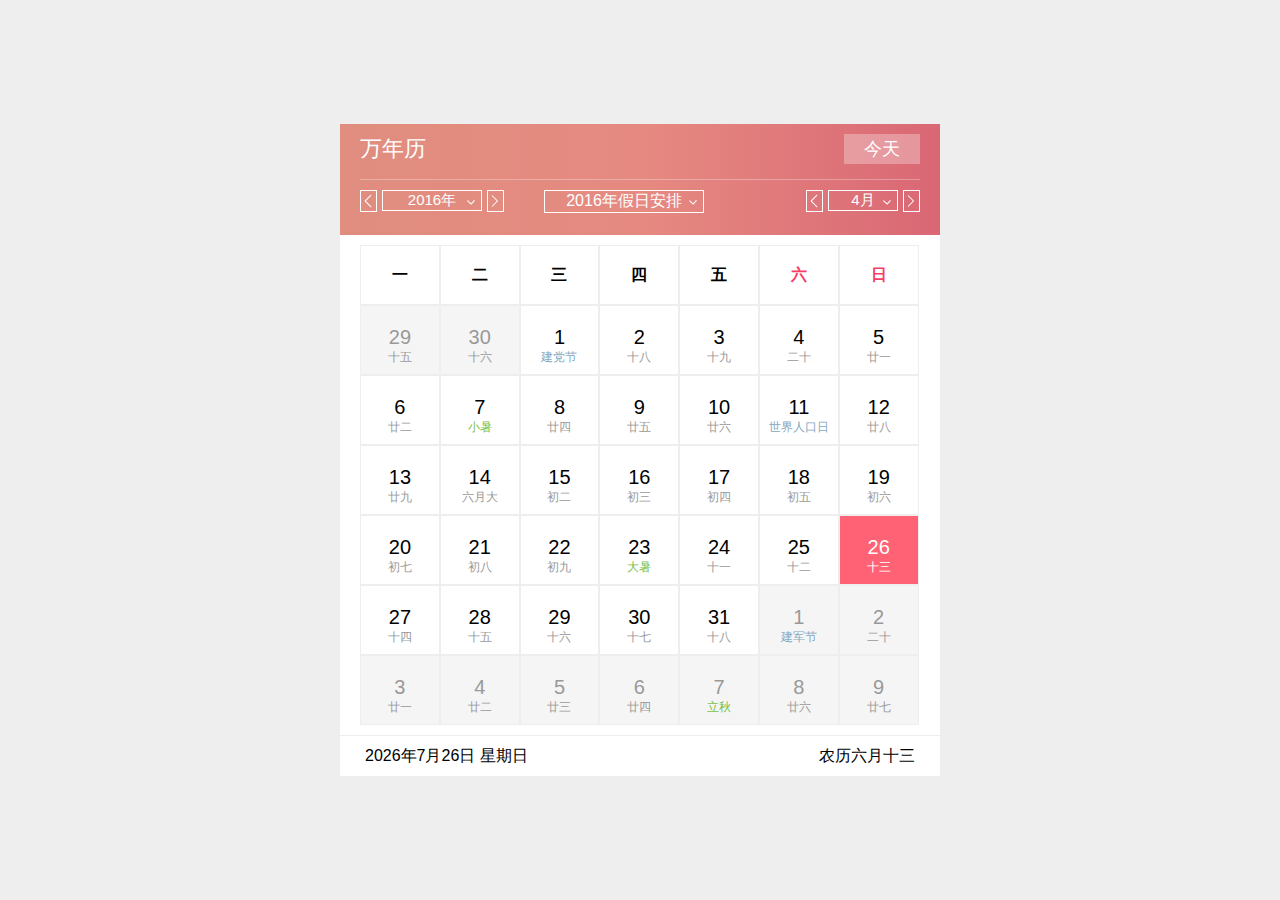
==== calendar.html @ 8a0a45b8 "Added files via upload" ====
﻿<!DOCTYPE>
<html>
<head>
	<title>Calendar</title>
	<meta name="author" content="Zhou Xiaoqing">
	<meta http-equiv="Content-Type" content="text/html,charset=utf-8">
	<meta name="viewport" content="width=device-width,initial-scale=1.0">
	<link rel="stylesheet" type="text/css" href="css/style.css"></head>
	<!--[if IE 9]>
	<style type="text/css">
	.selectYear ul { width:120px; }
	.selectHoliday ul { width:180px; }
	.selectMonth ul { width:80px; }
	</style>
	<![endif]-->
<body onclick="toggle(event,3)">
	<div class="container">
		<div class="control">

			<div class="title">
				<span>万年历</span>
				<button type="button" class="btn-today">今天</button>
			</div>

			<div class="clearfix textC" id="selectDate">

				<!--select-year start-->
				<div class="selectYear floatL">
					<button type="button" class="btn-year btn-prev floatL"></button>
					<div class="cal-year floatL cal-change" onclick="toggle(event,0)" value="2016">2016年</div>
					<button type="button" class="btn-year btn-next floatR"></button>
					<ul class="list"></ul>
				</div>
				<!--select-year end-->

				<!--select-holiday start-->
				<div class="selectHoliday floatL">
					<div class="cal-holiday cal-change" onclick="toggle(event,1)">2016年假日安排</div>
					<ul class="list">
						<li>2016年假日安排</li>
					</ul>
				</div>
				<!--select-holiday end-->

				<!--select-month start-->
				<div class="selectMonth floatR">
					<button type="button" class="btn-month btn-prev floatL"></button>
					<div class="cal-month floatL cal-change" onclick="toggle(event,2)" value="4">4月</div>
					<button type="button" class="btn-month btn-next floatR"></button>
					<ul class="list"></ul>
				</div>
				<!--select-month end-->
			</div>

		</div>
		<div class="content">
			<ul class="clearfix weeklist">
				<li value="1">一</li>
				<li value="2">二</li>
				<li value="3">三</li>
				<li value="4">四</li>
				<li value="5">五</li>
				<li value="6">六</li>
				<li value="7">日</li>
			</ul>
			<ol class="clearfix speclist"></ol>
		</div>
		<div class="show clearfix">
			<div class="floatL">
				<span id="span_day"></span>
				<span id="span_week"></span>
			</div>
			<div class="floatR">
				<span id="span_lunar"></span>
			</div>
		</div>
	</div>
</body>
<script src="js/data.js"></script>
<script src="js/calendar.js"></script>
<script type="text/javascript">
(function() {
	init(1901, 2100);

	//居中
	var containerH = document.getElementsByClassName("container")[0].offsetHeight;
	var bodyH = document.body.clientHeight;
	var bodyW = document.body.clientWidth;
	if (bodyW >= 768 && bodyH > containerH) {
		var topH = (bodyH - containerH) / 2;
		document.getElementsByClassName("container")[0].style.marginTop = topH + "px";
	}
})();
</script>
</html>
---- css/style.css ----
﻿* {
	box-sizing: border-box;
	margin: 0;
	padding: 0;
	font-family: "微软雅黑",sans-serif;
}
body {
	background-color: #eee;
}
ul,ol {
	list-style: none;
}
button { 
	border: none;
	background: none;
	outline: none;
	cursor: pointer;
}


.container {
	width: 600px;
	margin-left: auto;
	margin-right: auto;
}
.clearfix {
	overflow: auto;
	zoom: 1;
}
.floatL {
	float:left;
}
.floatR {
	float:right;
}



/* .control; start */
.control {
	color:#fff;
	padding-top:10px;
	padding-right: 20px;
	padding-bottom: 5px;
	padding-left: 20px;
	background: -moz-linear-gradient(left,rgba(222,131,115,0.9),rgba(229,127,117,0.9),rgba(215,89,103,0.9));/* Firefox */
	background: -webkit-linear-gradient(left,rgba(222,131,115,0.9),rgba(229,127,117,0.9),rgba(215,89,103,0.9)); /* Chorme Safari */
	background: -o-linear-gradient(left,rgba(222,131,115,0.9),rgba(229,127,117,0.9),rgba(215,89,103,0.9));/* Opera */
	filter:alpha(opacity=100 finishopacity=100 style=1 startx=0,starty=0,finishx=300,finishy=0) progid:DXImageTransform.Microsoft.gradient(startcolorstr="#de8273",endcolorstr="#d65867",gradientType=1);/* IE */
	background: linear-gradient(left,rgba(222,131,115,0.9),rgba(229,127,117,0.9),rgba(215,89,103,0.9));
}


/* title; start */
.title {
	font-size: 22px;
	padding-bottom: 15px;
	border-bottom: solid 1px rgba(255,255,255,0.3);
}
.btn-today {
	color: #fff;
	font-size: 18px;
	padding-top:3px;
	padding-bottom: 3px;
	padding-left:20px;
	padding-right: 20px;
	background-color: rgba(255,255,255,0.3);
	float: right;
}
.btn-today:hover {
	background-color: rgba(255,255,255,0.5);
}
/* title; end */


#selectDate {
	height: 50px;
	overflow: hidden;
}

/* icon:prev next select; start */
#selectDate button {
	width: 17px;
	height:22px;
	margin-top:10px;
	line-height: 22px;
	border:solid 1px #fff;
}
#selectDate button:hover {
	background-color: rgba(255,255,255,0.3);
}
.btn-prev {
	background: url("../icon/icon-prev.png") no-repeat -1px 2px;
}
.btn-next {
	background: url("../icon/icon-next.png") no-repeat -1px 2px;
}
.cal-year {
	background: url("../icon/icon-select.png") no-repeat 80px 3px; 
}
.cal-month {
	background: url("../icon/icon-select.png") no-repeat 50px 3px; 
}
.cal-holiday {
	cursor: pointer;
	background: url("../icon/icon-select.png") no-repeat 140px 3px;
}
/* icon:prev next select; end */


/* options:year holiday month; start */
.cal-year,.cal-month{
	margin-left: 5px;
	margin-right: 5px;
	margin-top: 10px;
	text-align: center;
	border:solid 1px;
	font-size: 15px;
	cursor: pointer;
}
.cal-year {
	width: 100px;
}
.cal-month {
	width: 70px;
}
.selectYear ul {
	width: 100px;
	margin-top: 32px;
	margin-left: 22px;
}
.selectMonth ul {
	width: 70px;
	margin-top: 32px;
	margin-left: 22px;
}
.selectHoliday {
	width:160px;
	margin-top: 10px;
	margin-left: 40px;
	text-align: center;
	border:solid 1px;
}
.selectHoliday ul {
	width: 160px;
}
ul.list {	
	height:150px;
	overflow: auto;
	position: absolute;	
	background-color: #fff;
	border:solid 1px #fff;
	display: none;
}
ul.list li {
	text-align: center;
	margin-bottom:1px;	
	font-size: 15px;
}
.selectYear ul li,.selectHoliday ul li {
	background-color: rgba(222,131,115,0.9);
}
.selectMonth ul li {
	background-color: rgba(225,107,108,0.9);
}
ul.list li:hover {
	background-color: rgba(215,89,103,0.9);
}
/* options:year holiday month; end */
/* control; end */


/* content; start */
.content {
	padding-top:10px;
	padding-bottom: 10px;
	padding-left: 20px;
	padding-right: 20px;
	background-color: #fff;
}
.content li {
	float:left;
	width: 14.25%;
	border:solid 1px #eee;
	text-align: center;
	cursor: pointer;
}
.weeklist li {	
	height:60px;
	line-height: 58px;	
	font-weight: bold;
}
.weeklist li[value="6"],.weeklist li[value="7"] {
	color: #f73f66;
}
.speclist li {
	height: 70px;
}
.lastMonth,.nextMonth {
	color: #999999;
	background-color: #f5f5f5;
}
.solarTerm .lunar {
	color: #78C148;
}
.solarfestival .lunar {
	color: #86a9c0;
}
.lunarfestival .lunar {
	color: #b04343;
}
.now {
	color: #fff;
	background-color: #fe6274;
}
.now .lunar {
	color: #fff;
}
.on {
	background-color: #ffe9ec;
}
.relax {
	width: 20px;
	height: 20px;
	margin-top: 2px;
	margin-left: 2px;
	font-size: 15px;
	color: #fff;
	background-color: #ff8394;
	border-radius: 20px;
}
.work {
	height: 20px;
}
.solar {
	font-size: 20px;
}
.lunar {
	height: 20px;
	overflow: hidden;
	font-size: 12px;
	color: #999999;
}
/* content; end */

/* show; start */
.show {
	background-color:#fff;
	border-top:solid 1px #eee;
	padding-left: 25px;
	padding-right: 25px;
	font-size: 16px;
	line-height: 40px;
}
/* show; end */

/* 适应手机端; start */
@media screen and (max-width: 600px) {
	body {
		background-color: #fff;
	}
	.container {
		width:100%;
		height:100%;
	}
	.title {
		font-size: 18px;
	}
	.btn-today {
		font-size: 15px;
	}
	.selectHoliday {
		display: none;
	}
	.content {
		padding-left: 5px;
		padding-right: 5px;
	}
	.content li {
		border:none;
		height:auto;
		line-height: 20px;
	}
	.content li.lastMonth,.content li.nextMonth {
		background-color: inherit;
		color:#c1c1c1;
	}
	.content li.on {
		background-color: #ffe9ec !important;
	}
	.relax {
		width: 16px;
		height: 18px;
		padding-top: 0px;
		font-size: 12px;
		border-radius: 16px;
		margin-left: 12px;
	}
	.work {
		height: 20px;
	}
	.solar {
		font-size: 16px;
	}
	.show {
		padding-left: 16px;
		padding-right:10px;
		font-size: 12px;
		line-height: 35px; 
		border-bottom: solid 1px #eee;
	}
}
/* 适应手机端; end */
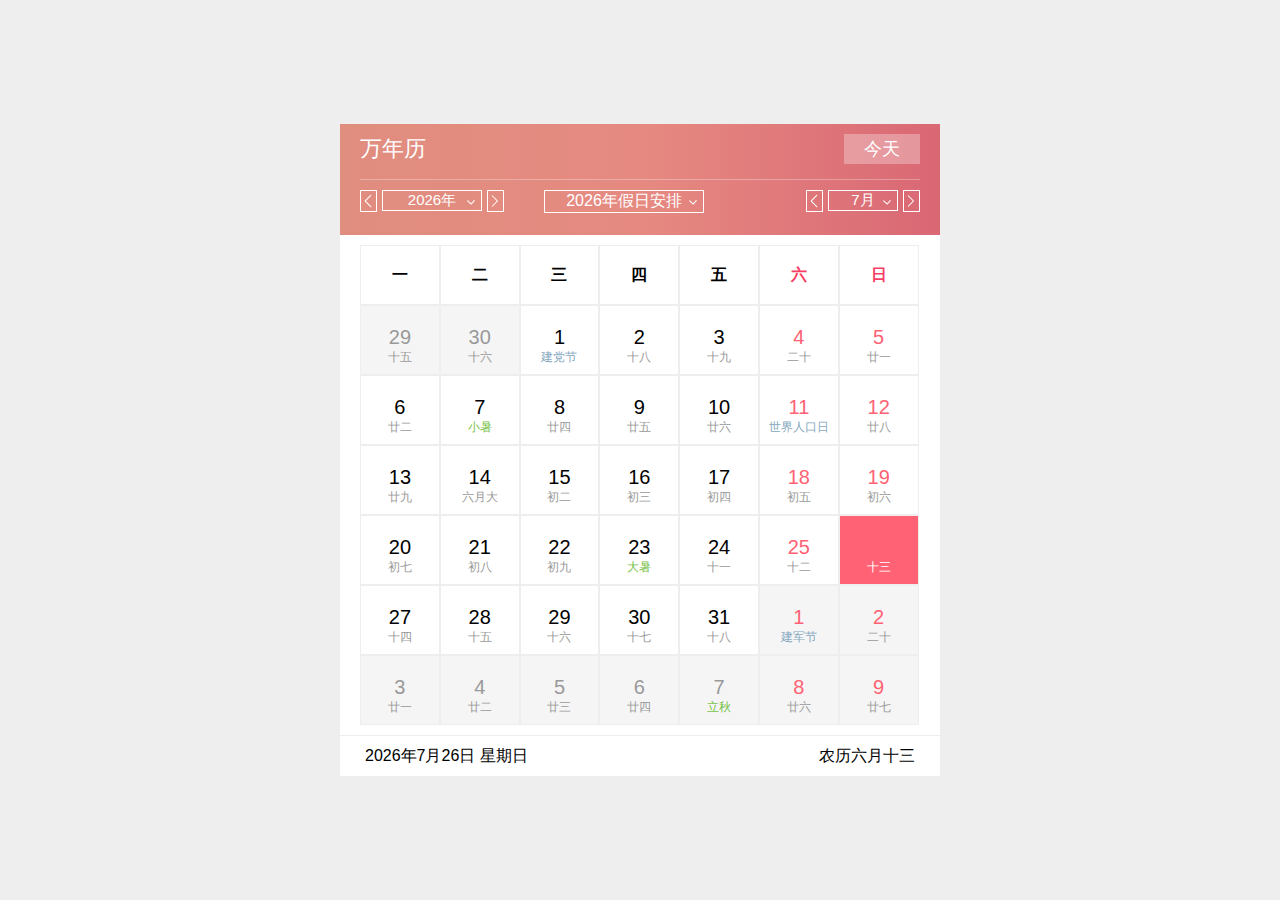
==== commit 83949f54: "Added files via upload" ====
--- a/calendar.html
+++ b/calendar.html
@@ -27,7 +27,7 @@
 				<!--select-year start-->
 				<div class="selectYear floatL">
 					<button type="button" class="btn-year btn-prev floatL"></button>
-					<div class="cal-year floatL cal-change" onclick="toggle(event,0)" value="2016">2016年</div>
+					<div class="cal-year floatL cal-change" onclick="toggle(event,0)"></div>
 					<button type="button" class="btn-year btn-next floatR"></button>
 					<ul class="list"></ul>
 				</div>
@@ -35,17 +35,15 @@
 
 				<!--select-holiday start-->
 				<div class="selectHoliday floatL">
-					<div class="cal-holiday cal-change" onclick="toggle(event,1)">2016年假日安排</div>
-					<ul class="list">
-						<li>2016年假日安排</li>
-					</ul>
+					<div class="cal-holiday cal-change" onclick="toggle(event,1)"></div>
+					<ul class="list"></ul>
 				</div>
 				<!--select-holiday end-->
 
 				<!--select-month start-->
 				<div class="selectMonth floatR">
 					<button type="button" class="btn-month btn-prev floatL"></button>
-					<div class="cal-month floatL cal-change" onclick="toggle(event,2)" value="4">4月</div>
+					<div class="cal-month floatL cal-change" onclick="toggle(event,2)"></div>
 					<button type="button" class="btn-month btn-next floatR"></button>
 					<ul class="list"></ul>
 				</div>
--- a/css/style.css
+++ b/css/style.css
@@ -163,8 +163,8 @@
 .selectMonth ul li {
 	background-color: rgba(225,107,108,0.9);
 }
-ul.list li:hover {
-	background-color: rgba(215,89,103,0.9);
+.hover {
+	background-color: rgba(215,89,103,0.9) !important;
 }
 /* options:year holiday month; end */
 /* control; end */
@@ -217,7 +217,7 @@
 	color: #fff;
 }
 .on {
-	background-color: #ffe9ec;
+	background-color: #fefbeb;
 }
 .relax {
 	width: 20px;
@@ -235,6 +235,9 @@
 .solar {
 	font-size: 20px;
 }
+.weekend {
+	color: #fe6274;
+}
 .lunar {
 	height: 20px;
 	overflow: hidden;
